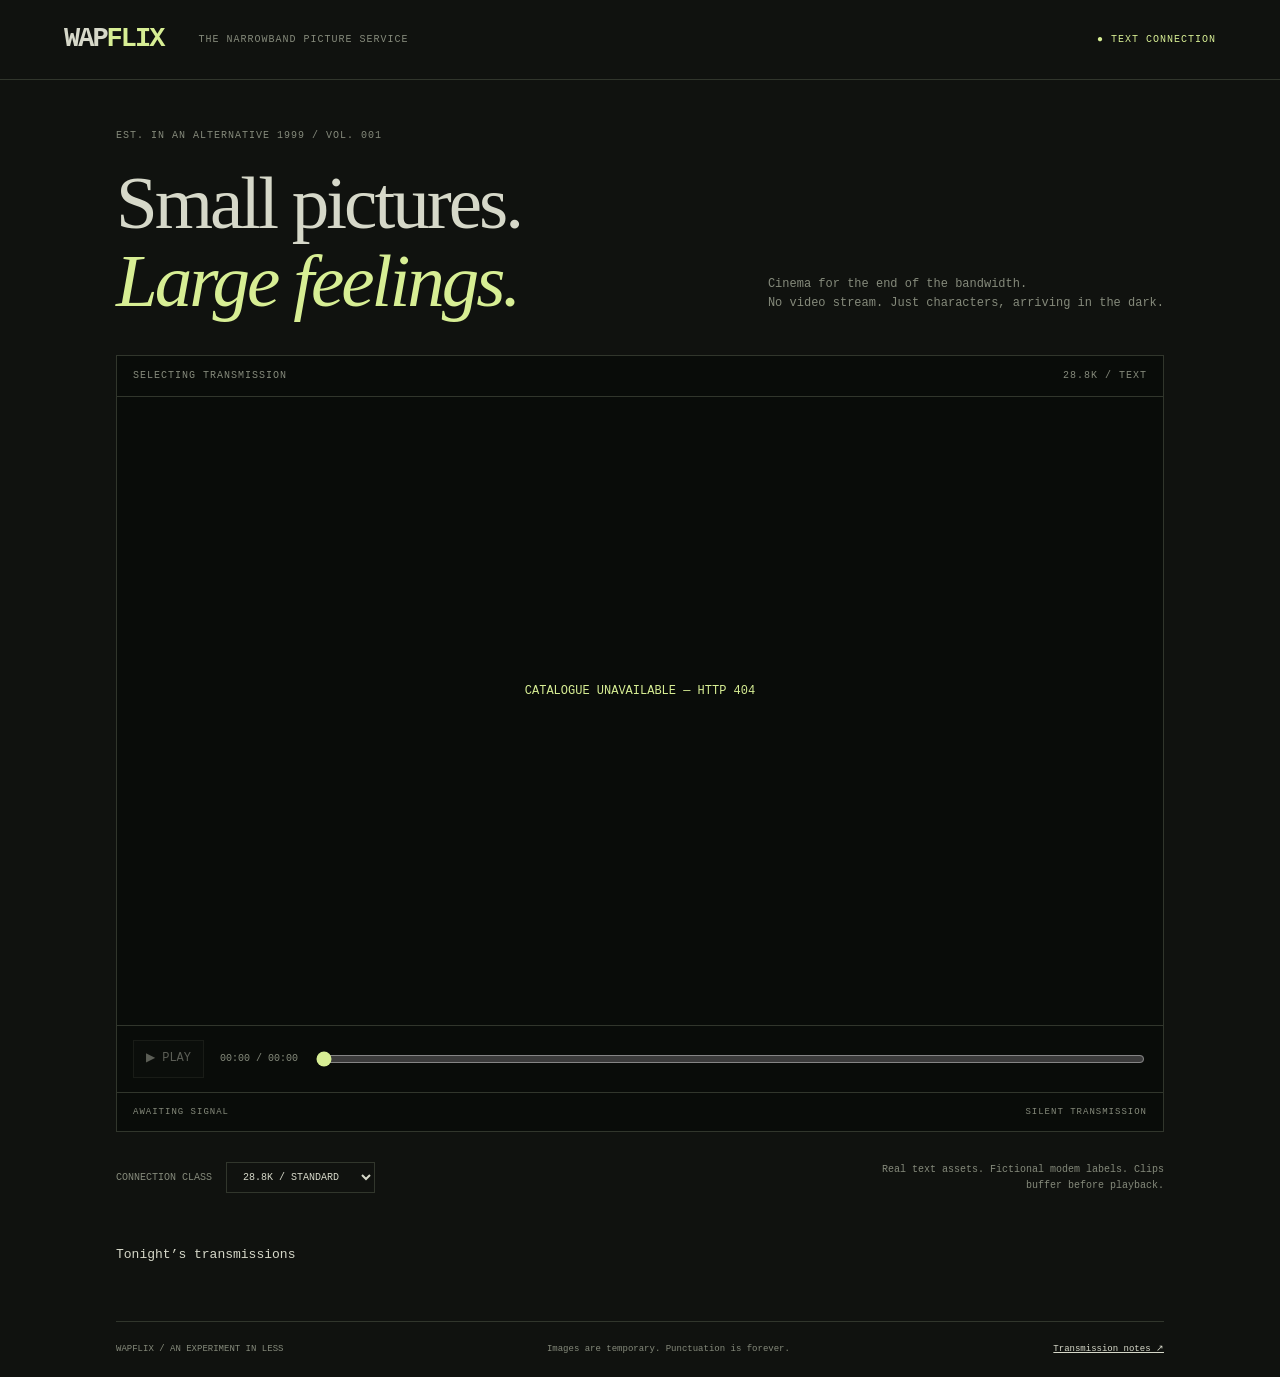
==== index.html @ cd3621a7 "Add WAPFLIX ASCII cinema, video converter and Pages deployment" ====
<!doctype html>
<html lang="en">
<head>
<meta charset="utf-8"><meta name="viewport" content="width=device-width,initial-scale=1"><meta name="theme-color" content="#10120f"><title>WAPFLIX — Cinema, reduced.</title>
<style>
*{box-sizing:border-box} :root{color-scheme:dark;--ink:#d6d8c9;--dim:#858a7b;--line:#31362c;--accent:#d7ee94}body{margin:0;background:#10120f;color:var(--ink);font:12px/1.6 ui-monospace,Consolas,monospace}header{height:80px;border-bottom:1px solid var(--line);display:flex;align-items:center;gap:35px;padding:0 5vw}.logo{font-size:27px;letter-spacing:-2px;font-weight:900;color:var(--ink);text-decoration:none}.logo span{color:var(--accent)}.tag,.online,.eyebrow{font-size:10px;letter-spacing:1px;color:var(--dim)}.online{margin-left:auto;color:var(--accent)}main{max-width:1100px;margin:auto;padding:0 26px}.intro{position:relative;padding:48px 0 35px}.eyebrow{margin-bottom:20px}h1{font:400 clamp(43px,7vw,75px)/1.04 Georgia,serif;letter-spacing:-3px;margin:0}h1 em{color:var(--accent)}.intro p{position:absolute;right:0;bottom:30px;color:var(--dim)}.cinema{border:1px solid var(--line);background:#090c09}.screenhead,.telemetry{display:flex;justify-content:space-between;gap:10px;padding:12px 16px;font-size:10px;letter-spacing:1px;color:var(--dim)}.screenhead{border-bottom:1px solid var(--line)}.viewport{aspect-ratio:16/9;position:relative;overflow:hidden;display:flex;align-items:center;justify-content:center;padding:14px}#screen{margin:0;white-space:pre;font-family:ui-monospace,Consolas,monospace;font-variant-ligatures:none;line-height:1;color:var(--accent)}#notice{position:absolute;inset:0;display:grid;place-items:center;background:#090c09;color:var(--accent);padding:20px;text-align:center}#notice[hidden]{display:none}.subtitle{height:40px;text-align:center;font-size:11px;padding:5px 10px}.controls{display:flex;align-items:center;gap:16px;padding:14px 16px;border-top:1px solid var(--line)}button,select{font:inherit;border:1px solid var(--line);background:#10120f;color:var(--ink);padding:8px 12px;cursor:pointer}button:hover{border-color:var(--accent)}button:disabled{opacity:.4;cursor:default}:focus-visible{outline:2px solid var(--accent);outline-offset:3px}#clock{white-space:nowrap;font-size:10px;color:var(--dim)}input[type=range]{flex:1;min-width:30px;accent-color:var(--accent)}.telemetry{border-top:1px solid var(--line);font-size:9px}.settings{display:flex;align-items:center;justify-content:space-between;gap:20px;padding:20px 0 30px;color:var(--dim);font-size:10px}.settings select{margin-left:8px}.settings p{max-width:310px;text-align:right}h2{font-size:13px;font-weight:400}.cards{display:grid;grid-template-columns:repeat(3,1fr);gap:16px}.card{text-align:left;padding:0;overflow:hidden}.card[aria-pressed=true]{border-color:var(--accent)}.poster{height:130px;display:flex;align-items:center;justify-content:center;background:#151a12;overflow:hidden}.poster pre{font:7px/1 ui-monospace,Consolas,monospace;color:#a4b77c;margin:0}.cardtext{padding:15px}.card h3{margin:5px 0;font-size:15px;font-weight:400}.card p,.card small{color:var(--dim);font-size:10px}.card p{margin:0}footer{border-top:1px solid var(--line);margin:45px 0 20px;padding-top:20px;display:flex;justify-content:space-between;gap:15px;color:var(--dim);font-size:9px}footer a{color:var(--ink)}@media(max-width:700px){header{padding:0 20px;height:65px}.tag{display:none}.online{font-size:8px}main{padding:0 16px}.intro{padding-top:30px}.intro p{position:static;margin-top:22px}.eyebrow{font-size:8px}.screenhead,.telemetry{font-size:8px;padding:10px;letter-spacing:0}.controls{gap:9px;padding:10px}.controls button{font-size:9px;padding:7px}#clock{font-size:8px}.settings{align-items:flex-start;flex-direction:column;gap:4px}.settings p{text-align:left}.cards{grid-template-columns:1fr}.card{display:grid;grid-template-columns:120px 1fr}.poster{height:120px}.poster pre{font-size:4px}footer{flex-wrap:wrap}}
</style>
</head>
<body><header><a class="logo" href="./">WAP<span>FLIX</span></a><span class="tag">THE NARROWBAND PICTURE SERVICE</span><span class="online">● TEXT CONNECTION</span></header>
<main><section class="intro"><div class="eyebrow">EST. IN AN ALTERNATIVE 1999 / VOL. 001</div><h1>Small pictures.<br><em>Large feelings.</em></h1><p>Cinema for the end of the bandwidth.<br>No video stream. Just characters, arriving in the dark.</p></section>
<section class="cinema" aria-label="ASCII cinema"><div class="screenhead"><span id="now">SELECTING TRANSMISSION</span><span id="qualityLabel">28.8K / TEXT</span></div><div class="viewport" id="viewport"><pre id="screen" role="img" aria-label="Animated monochrome ASCII film" aria-live="off"></pre><div id="notice" role="status">TUNING IN…</div></div><div class="subtitle" id="subtitle" aria-live="off"></div><div class="controls"><button id="play" disabled>▶ PLAY</button><span id="clock">00:00 / 00:00</span><input id="seek" type="range" min="0" max="1" step="0.001" value="0" aria-label="Seek"></div><div class="telemetry"><span id="stats">AWAITING SIGNAL</span><span>SILENT TRANSMISSION</span></div></section>
<section class="settings"><label>CONNECTION CLASS <select id="quality"><option value="low">14.4K / ESSENTIAL</option><option value="medium" selected>28.8K / STANDARD</option><option value="high">56K / LUXURY</option></select></label><p>Real text assets. Fictional modem labels. Clips buffer before playback.</p></section><section><h2>Tonight’s transmissions</h2><div id="cards" class="cards"></div></section><footer><span>WAPFLIX / AN EXPERIMENT IN LESS</span><span>Images are temporary. Punctuation is forever.</span><a href="README.md">Transmission notes ↗</a></footer></main>
<script>
'use strict';
const $=id=>document.getElementById(id),cache=new Map();
let clip=null,selected=null,elapsed=0,playing=false,last=0,request=0,frame=-1;
const time=s=>`${String(Math.floor(s/60)).padStart(2,'0')}:${String(Math.floor(s%60)).padStart(2,'0')}`;
function fit(){if(clip)$('screen').style.fontSize=`${Math.min(($('viewport').clientWidth-28)/(clip.cols*.62),($('viewport').clientHeight-28)/clip.rows)}px`;}
new ResizeObserver(fit).observe($('viewport'));
function draw(){if(!clip)return;const duration=clip.frames.length/clip.fps,n=Math.min(clip.frames.length-1,Math.floor(elapsed*clip.fps));if(n!==frame){$('screen').textContent=clip.frames[n];frame=n;}const sub=(clip.subtitles||[]).find(s=>elapsed>=s.start&&elapsed<s.end);$('subtitle').textContent=sub?sub.text:'';$('clock').textContent=`${time(elapsed)} / ${time(duration)}`;$('seek').value=elapsed/duration;}
function pause(on){playing=!on;last=0;$('play').textContent=on?'▶ PLAY':'Ⅱ PAUSE';}
async function load(item,keep=false){const token=++request,oldTime=elapsed;pause(true);clip=null;$('play').disabled=true;$('notice').hidden=false;$('notice').textContent='RECEIVING CHARACTERS…';$('subtitle').textContent='';selected=item;document.querySelectorAll('.card').forEach(c=>c.setAttribute('aria-pressed',String(c.dataset.id===item.id)));const variant=item.variants[$('quality').value];$('now').textContent=item.title.toUpperCase();$('qualityLabel').textContent=$('quality').selectedOptions[0].text.split(' / ')[0]+' / TEXT';try{let entry=cache.get(variant.path);if(!entry){const compressed='DecompressionStream' in window,r=await fetch(compressed?variant.path:variant.fallback);if(!r.ok)throw Error(`HTTP ${r.status}`);const blob=await r.blob();const data=compressed?await new Response(blob.stream().pipeThrough(new DecompressionStream('gzip'))).json():JSON.parse(await blob.text());entry={data,bytes:blob.size};cache.set(variant.path,entry);}if(token!==request)return;clip=entry.data;elapsed=keep?Math.min(oldTime,clip.frames.length/clip.fps-.001):0;frame=-1;$('viewport').style.aspectRatio=`${clip.cols} / ${clip.rows*2}`;$('notice').hidden=true;$('play').disabled=false;$('stats').textContent=`${clip.cols}×${clip.rows} / ${clip.fps} FPS / ${(entry.bytes/1024).toFixed(1)} KiB ASSET`;fit();draw();}catch(e){if(token===request)$('notice').textContent='SIGNAL LOST — '+e.message;}}
$('play').onclick=()=>{if(!clip)return;if(elapsed>=clip.frames.length/clip.fps)elapsed=0;pause(playing);draw();};
$('seek').oninput=()=>{if(clip){elapsed=Number($('seek').value)*clip.frames.length/clip.fps;draw();}};
$('quality').onchange=()=>{if(selected)load(selected,true);};
function tick(t){if(playing&&clip){if(last)elapsed+=(t-last)/1000;last=t;const duration=clip.frames.length/clip.fps;if(elapsed>=duration){elapsed=duration;pause(true);}draw();}requestAnimationFrame(tick);}requestAnimationFrame(tick);
document.addEventListener('visibilitychange',()=>{last=0;});
async function init(){try{const r=await fetch('assets/catalogue.json');if(!r.ok)throw Error(`HTTP ${r.status}`);const catalogue=await r.json();for(const item of catalogue){const b=document.createElement('button');b.className='card';b.dataset.id=item.id;b.setAttribute('aria-pressed','false');const poster=document.createElement('div');poster.className='poster';const pre=document.createElement('pre');pre.textContent=item.poster;poster.append(pre);const info=document.createElement('div');info.className='cardtext';const small=document.createElement('small');small.textContent=item.label;const h=document.createElement('h3');h.textContent=item.title;const p=document.createElement('p');p.textContent=item.description;info.append(small,h,p);b.append(poster,info);b.onclick=()=>load(item);$('cards').append(b);}if(catalogue.length)await load(catalogue[0]);else throw Error('Empty catalogue');}catch(e){$('notice').textContent='CATALOGUE UNAVAILABLE — '+e.message;}}init();
</script></body></html>
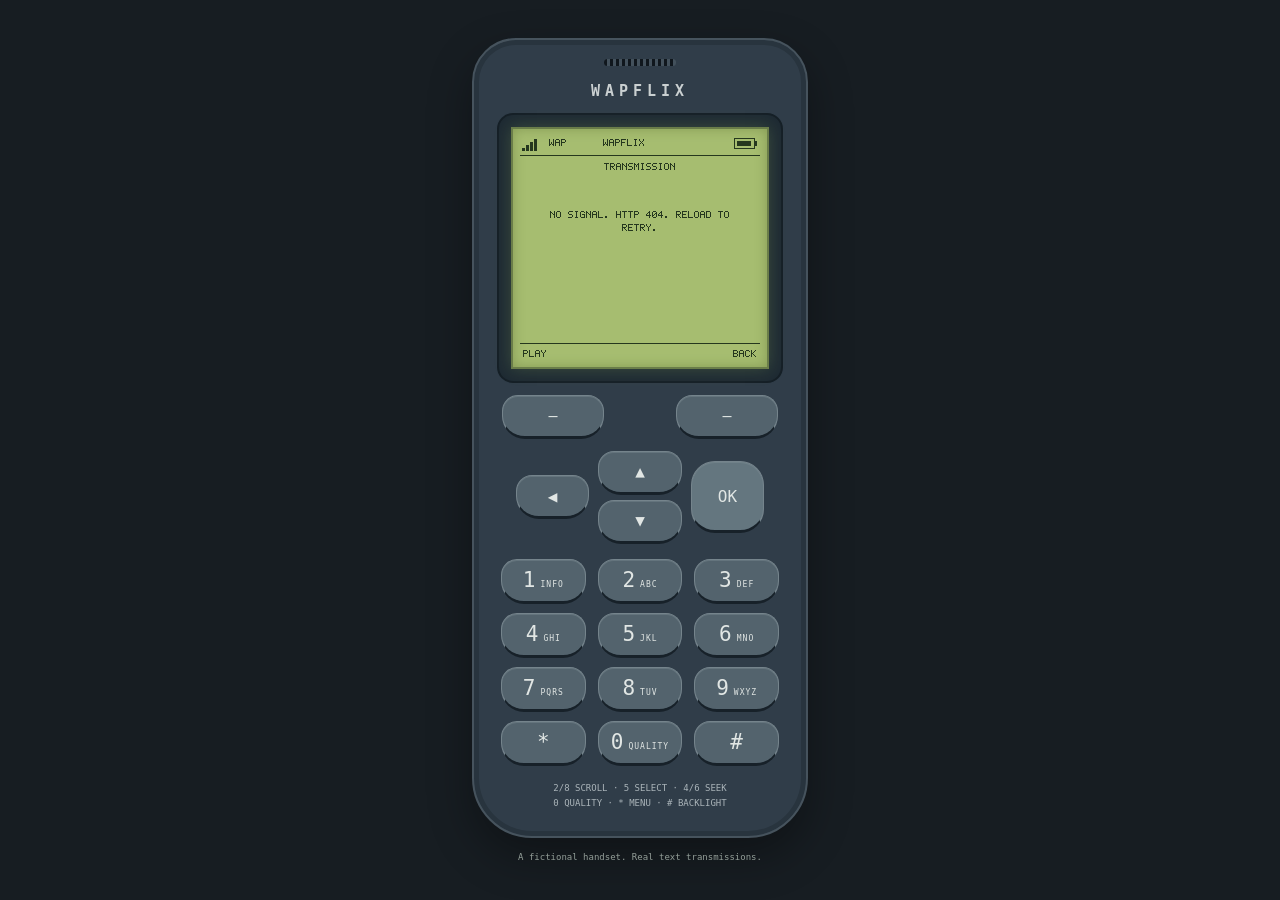
==== commit acf30969: "Replace modern cinema layout with green-backlit LCD handset interface" ====
--- a/index.html
+++ b/index.html
@@ -1,29 +1,39 @@
 <!doctype html>
-<html lang="en">
-<head>
-<meta charset="utf-8"><meta name="viewport" content="width=device-width,initial-scale=1"><meta name="theme-color" content="#10120f"><title>WAPFLIX — Cinema, reduced.</title>
+<html lang="en"><head><meta charset="utf-8"><meta name="viewport" content="width=device-width,initial-scale=1,viewport-fit=cover"><meta name="theme-color" content="#a6bd70"><title>WAPFLIX / pocket cinema</title>
 <style>
-*{box-sizing:border-box} :root{color-scheme:dark;--ink:#d6d8c9;--dim:#858a7b;--line:#31362c;--accent:#d7ee94}body{margin:0;background:#10120f;color:var(--ink);font:12px/1.6 ui-monospace,Consolas,monospace}header{height:80px;border-bottom:1px solid var(--line);display:flex;align-items:center;gap:35px;padding:0 5vw}.logo{font-size:27px;letter-spacing:-2px;font-weight:900;color:var(--ink);text-decoration:none}.logo span{color:var(--accent)}.tag,.online,.eyebrow{font-size:10px;letter-spacing:1px;color:var(--dim)}.online{margin-left:auto;color:var(--accent)}main{max-width:1100px;margin:auto;padding:0 26px}.intro{position:relative;padding:48px 0 35px}.eyebrow{margin-bottom:20px}h1{font:400 clamp(43px,7vw,75px)/1.04 Georgia,serif;letter-spacing:-3px;margin:0}h1 em{color:var(--accent)}.intro p{position:absolute;right:0;bottom:30px;color:var(--dim)}.cinema{border:1px solid var(--line);background:#090c09}.screenhead,.telemetry{display:flex;justify-content:space-between;gap:10px;padding:12px 16px;font-size:10px;letter-spacing:1px;color:var(--dim)}.screenhead{border-bottom:1px solid var(--line)}.viewport{aspect-ratio:16/9;position:relative;overflow:hidden;display:flex;align-items:center;justify-content:center;padding:14px}#screen{margin:0;white-space:pre;font-family:ui-monospace,Consolas,monospace;font-variant-ligatures:none;line-height:1;color:var(--accent)}#notice{position:absolute;inset:0;display:grid;place-items:center;background:#090c09;color:var(--accent);padding:20px;text-align:center}#notice[hidden]{display:none}.subtitle{height:40px;text-align:center;font-size:11px;padding:5px 10px}.controls{display:flex;align-items:center;gap:16px;padding:14px 16px;border-top:1px solid var(--line)}button,select{font:inherit;border:1px solid var(--line);background:#10120f;color:var(--ink);padding:8px 12px;cursor:pointer}button:hover{border-color:var(--accent)}button:disabled{opacity:.4;cursor:default}:focus-visible{outline:2px solid var(--accent);outline-offset:3px}#clock{white-space:nowrap;font-size:10px;color:var(--dim)}input[type=range]{flex:1;min-width:30px;accent-color:var(--accent)}.telemetry{border-top:1px solid var(--line);font-size:9px}.settings{display:flex;align-items:center;justify-content:space-between;gap:20px;padding:20px 0 30px;color:var(--dim);font-size:10px}.settings select{margin-left:8px}.settings p{max-width:310px;text-align:right}h2{font-size:13px;font-weight:400}.cards{display:grid;grid-template-columns:repeat(3,1fr);gap:16px}.card{text-align:left;padding:0;overflow:hidden}.card[aria-pressed=true]{border-color:var(--accent)}.poster{height:130px;display:flex;align-items:center;justify-content:center;background:#151a12;overflow:hidden}.poster pre{font:7px/1 ui-monospace,Consolas,monospace;color:#a4b77c;margin:0}.cardtext{padding:15px}.card h3{margin:5px 0;font-size:15px;font-weight:400}.card p,.card small{color:var(--dim);font-size:10px}.card p{margin:0}footer{border-top:1px solid var(--line);margin:45px 0 20px;padding-top:20px;display:flex;justify-content:space-between;gap:15px;color:var(--dim);font-size:9px}footer a{color:var(--ink)}@media(max-width:700px){header{padding:0 20px;height:65px}.tag{display:none}.online{font-size:8px}main{padding:0 16px}.intro{padding-top:30px}.intro p{position:static;margin-top:22px}.eyebrow{font-size:8px}.screenhead,.telemetry{font-size:8px;padding:10px;letter-spacing:0}.controls{gap:9px;padding:10px}.controls button{font-size:9px;padding:7px}#clock{font-size:8px}.settings{align-items:flex-start;flex-direction:column;gap:4px}.settings p{text-align:left}.cards{grid-template-columns:1fr}.card{display:grid;grid-template-columns:120px 1fr}.poster{height:120px}.poster pre{font-size:4px}footer{flex-wrap:wrap}}
-</style>
-</head>
-<body><header><a class="logo" href="./">WAP<span>FLIX</span></a><span class="tag">THE NARROWBAND PICTURE SERVICE</span><span class="online">● TEXT CONNECTION</span></header>
-<main><section class="intro"><div class="eyebrow">EST. IN AN ALTERNATIVE 1999 / VOL. 001</div><h1>Small pictures.<br><em>Large feelings.</em></h1><p>Cinema for the end of the bandwidth.<br>No video stream. Just characters, arriving in the dark.</p></section>
-<section class="cinema" aria-label="ASCII cinema"><div class="screenhead"><span id="now">SELECTING TRANSMISSION</span><span id="qualityLabel">28.8K / TEXT</span></div><div class="viewport" id="viewport"><pre id="screen" role="img" aria-label="Animated monochrome ASCII film" aria-live="off"></pre><div id="notice" role="status">TUNING IN…</div></div><div class="subtitle" id="subtitle" aria-live="off"></div><div class="controls"><button id="play" disabled>▶ PLAY</button><span id="clock">00:00 / 00:00</span><input id="seek" type="range" min="0" max="1" step="0.001" value="0" aria-label="Seek"></div><div class="telemetry"><span id="stats">AWAITING SIGNAL</span><span>SILENT TRANSMISSION</span></div></section>
-<section class="settings"><label>CONNECTION CLASS <select id="quality"><option value="low">14.4K / ESSENTIAL</option><option value="medium" selected>28.8K / STANDARD</option><option value="high">56K / LUXURY</option></select></label><p>Real text assets. Fictional modem labels. Clips buffer before playback.</p></section><section><h2>Tonight’s transmissions</h2><div id="cards" class="cards"></div></section><footer><span>WAPFLIX / AN EXPERIMENT IN LESS</span><span>Images are temporary. Punctuation is forever.</span><a href="README.md">Transmission notes ↗</a></footer></main>
+*{box-sizing:border-box}body{margin:0;min-height:100svh;display:grid;place-items:center;background:#171d22;color:#c0c5c1;font:12px monospace;padding:18px}button{font:inherit;cursor:pointer;touch-action:manipulation}button:focus-visible,a:focus-visible{outline:3px solid #cae19a;outline-offset:4px}.phone{width:min(100%,370px);padding:19px 23px 25px;background:#303d49;border:2px solid #46535d;border-radius:44px 44px 60px 60px;box-shadow:inset 0 0 0 5px #28343e,0 18px 45px #0005}.speaker{width:72px;height:7px;margin:0 auto 16px;background:repeating-linear-gradient(90deg,#10171d 0 3px,#43515c 3px 6px);border-radius:6px}.brand{text-align:center;font-weight:bold;letter-spacing:5px;font-size:15px;margin-bottom:13px;color:#cad0d1}.bezel{padding:12px;border:2px solid #151f27;border-radius:16px;background:#1e2a33}.lcd{position:relative;background:#a6bd70;box-shadow:0 0 16px #a8d36a38,inset 0 0 12px #50632760;padding:7px;border:2px solid #6a7d49;transition:none}.lcd.dim{background:#7c8c62;box-shadow:inset 0 0 12px #33432566}.lcd canvas{display:block;width:100%;height:auto;image-rendering:pixelated;image-rendering:crisp-edges}.softkeys{display:grid;grid-template-columns:1fr 1fr;gap:72px;margin:12px 5px}.key{min-height:44px;border:1px solid #75848c;border-bottom:3px solid #172129;background:#53636d;color:#e1e6e4;border-radius:16px 16px 23px 23px;box-shadow:inset 0 1px 0 #88959b55}.key:active{transform:translateY(2px);border-bottom-width:1px;background:#73808a}.softkeys .key{font-size:15px}.nav{display:grid;grid-template-columns:1fr 1.15fr 1fr;gap:9px;align-items:center;margin:3px 19px 15px}.arrows{display:grid;gap:5px}.nav .key{font-size:16px}.ok{height:72px;border-radius:24px;background:#64767f}.keypad{display:grid;grid-template-columns:repeat(3,1fr);gap:9px 12px;margin:0 4px}.keypad .key{height:45px;font-size:21px}.keypad small{font-size:8px;margin-left:5px;letter-spacing:1px}.legend{text-align:center;font-size:9px;color:#aab4b9;line-height:1.7;margin:15px 0 0}.sr{position:absolute;width:1px;height:1px;padding:0;overflow:hidden;clip-path:inset(50%);white-space:nowrap}a{color:inherit}.notes{font-size:9px;text-align:center;color:#939e98;margin:14px 0 0}@media(max-width:380px){body{padding:8px}.phone{padding:15px 16px 19px}.keypad{gap:7px}.legend{font-size:8px}}@media(max-height:760px){body{padding:8px}.speaker{margin-bottom:9px}.brand{margin-bottom:8px}.phone{padding-top:13px;padding-bottom:15px}.softkeys{margin:8px 5px}.nav{margin-bottom:9px}.keypad .key{height:39px;min-height:39px}.legend{margin-top:9px}.notes{margin-top:8px}}
+</style></head><body>
+<main><section class="phone" aria-label="WAPFLIX green-backlit pocket cinema"><div class="speaker" aria-hidden="true"></div><div class="brand">WAPFLIX</div><div class="bezel"><div class="lcd" id="lcd"><canvas id="display" width="240" height="224" aria-hidden="true"></canvas><p id="summary" class="sr" role="status" aria-live="polite">Connecting to pocket cinema.</p></div></div>
+<div class="softkeys"><button class="key" id="left" aria-label="Select">—</button><button class="key" id="back" aria-label="Back">—</button></div><div class="nav"><button class="key" data-key="4" aria-label="Previous item or rewind five seconds">◀</button><div class="arrows"><button class="key" data-key="2" aria-label="Move up">▲</button><button class="key" data-key="8" aria-label="Move down">▼</button></div><button class="key ok" data-key="5" aria-label="Select or play and pause">OK</button></div>
+<div class="keypad" aria-label="Phone keypad"><button class="key" data-key="1">1<small>INFO</small></button><button class="key" data-key="2">2<small>ABC</small></button><button class="key" data-key="3">3<small>DEF</small></button><button class="key" data-key="4">4<small>GHI</small></button><button class="key" data-key="5">5<small>JKL</small></button><button class="key" data-key="6">6<small>MNO</small></button><button class="key" data-key="7">7<small>PQRS</small></button><button class="key" data-key="8">8<small>TUV</small></button><button class="key" data-key="9">9<small>WXYZ</small></button><button class="key" data-key="*" aria-label="Return to catalogue">*</button><button class="key" data-key="0" aria-label="Change connection quality">0<small>QUALITY</small></button><button class="key" data-key="#" aria-label="Toggle backlight" aria-pressed="true">#</button></div><p class="legend">2/8 SCROLL · 5 SELECT · 4/6 SEEK<br>0 QUALITY · * MENU · # BACKLIGHT</p></section><p class="notes">A fictional handset. Real text transmissions.</p></main>
 <script>
 'use strict';
-const $=id=>document.getElementById(id),cache=new Map();
-let clip=null,selected=null,elapsed=0,playing=false,last=0,request=0,frame=-1;
-const time=s=>`${String(Math.floor(s/60)).padStart(2,'0')}:${String(Math.floor(s%60)).padStart(2,'0')}`;
-function fit(){if(clip)$('screen').style.fontSize=`${Math.min(($('viewport').clientWidth-28)/(clip.cols*.62),($('viewport').clientHeight-28)/clip.rows)}px`;}
-new ResizeObserver(fit).observe($('viewport'));
-function draw(){if(!clip)return;const duration=clip.frames.length/clip.fps,n=Math.min(clip.frames.length-1,Math.floor(elapsed*clip.fps));if(n!==frame){$('screen').textContent=clip.frames[n];frame=n;}const sub=(clip.subtitles||[]).find(s=>elapsed>=s.start&&elapsed<s.end);$('subtitle').textContent=sub?sub.text:'';$('clock').textContent=`${time(elapsed)} / ${time(duration)}`;$('seek').value=elapsed/duration;}
-function pause(on){playing=!on;last=0;$('play').textContent=on?'▶ PLAY':'Ⅱ PAUSE';}
-async function load(item,keep=false){const token=++request,oldTime=elapsed;pause(true);clip=null;$('play').disabled=true;$('notice').hidden=false;$('notice').textContent='RECEIVING CHARACTERS…';$('subtitle').textContent='';selected=item;document.querySelectorAll('.card').forEach(c=>c.setAttribute('aria-pressed',String(c.dataset.id===item.id)));const variant=item.variants[$('quality').value];$('now').textContent=item.title.toUpperCase();$('qualityLabel').textContent=$('quality').selectedOptions[0].text.split(' / ')[0]+' / TEXT';try{let entry=cache.get(variant.path);if(!entry){const compressed='DecompressionStream' in window,r=await fetch(compressed?variant.path:variant.fallback);if(!r.ok)throw Error(`HTTP ${r.status}`);const blob=await r.blob();const data=compressed?await new Response(blob.stream().pipeThrough(new DecompressionStream('gzip'))).json():JSON.parse(await blob.text());entry={data,bytes:blob.size};cache.set(variant.path,entry);}if(token!==request)return;clip=entry.data;elapsed=keep?Math.min(oldTime,clip.frames.length/clip.fps-.001):0;frame=-1;$('viewport').style.aspectRatio=`${clip.cols} / ${clip.rows*2}`;$('notice').hidden=true;$('play').disabled=false;$('stats').textContent=`${clip.cols}×${clip.rows} / ${clip.fps} FPS / ${(entry.bytes/1024).toFixed(1)} KiB ASSET`;fit();draw();}catch(e){if(token===request)$('notice').textContent='SIGNAL LOST — '+e.message;}}
-$('play').onclick=()=>{if(!clip)return;if(elapsed>=clip.frames.length/clip.fps)elapsed=0;pause(playing);draw();};
-$('seek').oninput=()=>{if(clip){elapsed=Number($('seek').value)*clip.frames.length/clip.fps;draw();}};
-$('quality').onchange=()=>{if(selected)load(selected,true);};
-function tick(t){if(playing&&clip){if(last)elapsed+=(t-last)/1000;last=t;const duration=clip.frames.length/clip.fps;if(elapsed>=duration){elapsed=duration;pause(true);}draw();}requestAnimationFrame(tick);}requestAnimationFrame(tick);
+const $=id=>document.getElementById(id),canvas=$('display'),ctx=canvas.getContext('2d'),ink='#25371e';
+// Original 5x7 glyphs. Rows are five-bit masks; no downloaded font or antialiasing.
+const glyphs={A:'0E11111F111111',B:'1E11111E11111E',C:'0E11101010110E',D:'1E11111111111E',E:'1F10101E10101F',F:'1F10101E101010',G:'0E11101711110F',H:'1111111F111111',I:'0E04040404040E',J:'0702020212120C',K:'11121418141211',L:'1010101010101F',M:'111B1515111111',N:'11191513111111',O:'0E11111111110E',P:'1E11111E101010',Q:'0E11111115120D',R:'1E11111E141211',S:'0F10100E01011E',T:'1F040404040404',U:'1111111111110E',V:'11111111110A04',W:'11111115151B11',X:'11110A040A1111',Y:'11110A04040404',Z:'1F01020408101F','0':'0E11131519110E','1':'040C040404040E','2':'0E11010204081F','3':'1E01010601011E','4':'02060A121F0202','5':'1F10101E01011E','6':'0E10101E11110E','7':'1F010204080808','8':'0E11110E11110E','9':'0E11110F01010E','.':'00000000000C0C',',':'000000000C0C08',':':'000C0C000C0C00',';':'000C0C000C0C08','!':'04040404040004','?':'0E110102040004','-':'0000001F000000','_':'0000000000001F','/':'01010204081010','\\':'10100804020101','|':'04040404040404','[':'0E08080808080E',']':'0E02020202020E','(':'02040808080402',')':'08040202020408','<':'01020408040201','>':'10080402040810','+':'0004041F040400','=':'00001F001F0000','*':'00150E1F0E1500','#':'0A1F0A0A1F0A00',"'":'04040800000000','"':'0A0A1400000000','@':'0E11171517100F','&':'0C12140C15120D','%':'19190204081313','~':'00000916000000','^':'040A1100000000'};
+function text(value,x,y,target=ctx){target.fillStyle=ink;for(const char of String(value).toUpperCase()){const bits=glyphs[char];if(bits)for(let row=0;row<7;row++){const mask=parseInt(bits.slice(row*2,row*2+2),16);for(let col=0;col<5;col++)if(mask&(16>>col))target.fillRect(x+col,y+row,1,1);}x+=6;}}
+function center(s,y){text(s,Math.max(2,Math.floor((240-s.length*6)/2)),y);}
+function wrap(s,width=37){const lines=[];let line='';for(const word of String(s).split(/\s+/)){if((line+' '+word).trim().length>width&&line){lines.push(line);line='';}line+=(line?' ':'')+word;}if(line)lines.push(line);return lines;}
+let groups=[],group=0,index=0,view='library',previous='library',item=null,clip=null,elapsed=0,playing=false,last=0,frame=-1,token=0,lit=true,quality=0,bytes=0,message='',detail=false;
+const cache=new Map(),qualities=['low','medium','high'],labels=['14.4K','28.8K','56K'];
+const image=document.createElement('canvas'),imageCtx=image.getContext('2d');
+const seconds=s=>`${String(Math.floor(s/60)).padStart(2,'0')}:${String(Math.floor(s%60)).padStart(2,'0')}`;
+function announce(s){$('summary').textContent=s;}
+function header(){ctx.clearRect(0,0,240,224);ctx.fillStyle=ink;for(let i=0;i<4;i++)ctx.fillRect(2+i*4,12-i*3,3,3+i*3);text('WAPFLIX',83,3);text('WAP',29,3);ctx.strokeStyle=ink;ctx.lineWidth=1;ctx.strokeRect(214.5,2.5,20,10);ctx.fillRect(235,5,2,5);ctx.fillRect(217,5,14,5);ctx.fillRect(0,19,240,1);}
+function footer(left,right){ctx.fillStyle=ink;ctx.fillRect(0,207,240,1);text(left,3,214);text(right,237-right.length*6,214);$('left').setAttribute('aria-label',left);$('back').setAttribute('aria-label',right);}
+function row(label,n,selected){if(selected){ctx.fillStyle=ink;ctx.fillRect(0,47+n*23,240,21);ctx.save();ctx.globalCompositeOperation='destination-out';text(label.slice(0,38),5,54+n*23);ctx.restore();}else text(label.slice(0,38),5,54+n*23);}
+function render(){header();if(view==='library'||view==='episodes'){const entries=view==='library'?groups:groups[group].items;center(view==='library'?'POCKET CINEMA':groups[group].name.slice(0,38),28);const current=view==='library'?group:index,start=Math.floor(current/6)*6;entries.slice(start,start+6).forEach((entry,n)=>row(view==='library'?entry.name:(entry.fictional?`E${String(entry.episode).padStart(2,'0')} `:'')+(entry.episode?entry.title.split(': ').slice(1).join(': ')||entry.title:entry.title),n,current===start+n));text(`${current+1}/${entries.length}`,3,193);text('0 '+labels[quality],166,193);footer('SELECT',view==='library'?'ABOUT':'BACK');}
+else if(view==='about'){center('CINEMA / REDUCED',31);['A GREEN SCREEN.','A FEW CHARACTERS.','LARGE FEELINGS.','','MODEM LABELS ARE FICTIONAL.','CLIPS BUFFER BEFORE PLAYING.','NO SOUND. NO REAL TV FOOTAGE.','','2/8 SCROLL   5 SELECT','4/6 SEEK     0 QUALITY','* MENU       # LIGHT'].forEach((s,n)=>text(s,5,49+n*12));footer('BACK','BACK');}
+else{center(item?item.title.slice(0,38):'TRANSMISSION',27);if(message){wrap(message,34).slice(0,8).forEach((s,n)=>center(s,75+n*13));}else if(clip){ctx.imageSmoothingEnabled=false;const scale=Math.min(232/image.width,108/image.height);ctx.drawImage(image,Math.floor((240-image.width*scale)/2),45,image.width*scale,image.height*scale);const sub=(clip.subtitles||[]).find(s=>elapsed>=s.start&&elapsed<s.end);wrap(sub?sub.text:'',37).slice(0,3).forEach((s,n)=>center(s,158+n*10));text(`${seconds(elapsed)}/${seconds(clip.frames.length/clip.fps)}`,3,193);text(`${labels[quality]} ${(bytes/1024).toFixed(1)}K`,151,193);if(detail){ctx.fillStyle=lit?'#a6bd70':'#7c8c62';ctx.fillRect(0,42,240,145);wrap(item.description,36).slice(0,9).forEach((s,n)=>text(s,5,46+n*13));}}footer(message==='RECEIVING CHARACTERS...'?'WAIT':playing?'PAUSE':'PLAY','BACK');}}
+function paint(){if(!clip)return;const n=Math.min(clip.frames.length-1,Math.floor(elapsed*clip.fps));if(n!==frame){frame=n;imageCtx.clearRect(0,0,image.width,image.height);clip.frames[n].split('\n').forEach((line,row)=>text(line,0,row*8,imageCtx));}render();}
+function setPlaying(on){playing=on;last=0;}
+async function load(selected,keep=false){const id=++token,old=elapsed;item=selected;view='player';detail=false;setPlaying(false);clip=null;frame=-1;message='RECEIVING CHARACTERS...';render();announce(message);try{const variant=item.variants[qualities[quality]];let entry=cache.get(variant.path);if(!entry){const compressed='DecompressionStream' in window,r=await fetch(compressed?variant.path:variant.fallback);if(!r.ok)throw Error(`HTTP ${r.status}`);const blob=await r.blob(),data=compressed?await new Response(blob.stream().pipeThrough(new DecompressionStream('gzip'))).json():JSON.parse(await blob.text());entry={data,bytes:blob.size};cache.set(variant.path,entry);}if(id!==token)return;clip=entry.data;bytes=entry.bytes;elapsed=keep?Math.min(old,clip.frames.length/clip.fps-.001):0;image.width=clip.cols*6;image.height=clip.rows*8;message='';paint();announce(item.title+'. Ready. Press select to play. '+item.description);}catch(e){if(id!==token)return;message='SIGNAL LOST. '+e.message+'. BACK TO RETRY.';render();announce(message);}}
+function select(){if(!groups.length)return;if(view==='library'){index=0;view='episodes';}else if(view==='episodes'){load(groups[group].items[index]);return;}else if(view==='about'){view=previous;}else if(clip){if(elapsed>=clip.frames.length/clip.fps)elapsed=0;setPlaying(!playing);paint();announce(playing?'Playing.':'Paused.');return;}render();announce(view==='episodes'?groups[group].name:groups[group]?.name||'Pocket cinema');}
+function back(){if(!groups.length)return;if(view==='player'){++token;setPlaying(false);view='episodes';clip=null;message='';}else if(view==='episodes'){view='library';}else if(view==='about'){view=previous;}else{previous=view;view='about';}render();announce(view==='library'?'Pocket cinema. '+groups[group]?.name:view==='episodes'?groups[group].name:'About pocket cinema.');}
+function key(k){if(k==='#'){lit=!lit;$('lcd').classList.toggle('dim',!lit);document.querySelector('[data-key="#"]').setAttribute('aria-pressed',String(lit));render();return;}if(k==='*'){if(!groups.length)return;++token;setPlaying(false);clip=null;view='library';render();announce('Pocket cinema. '+groups[group]?.name);return;}if(!groups.length)return;if(k==='0'){quality=(quality+1)%3;if(view==='player'&&item)load(item,true);else render();announce('Connection class '+labels[quality]);return;}if(k==='5'){select();return;}if(view==='player'){if((k==='4'||k==='6')&&clip){elapsed=Math.max(0,Math.min(clip.frames.length/clip.fps,elapsed+(k==='4'?-5:5)));paint();}if(k==='1'){detail=!detail;render();announce(detail?item.description:'Player.');}return;}if(['2','8','4','6'].includes(k)&&view!=='about'){const delta=k==='2'||k==='4'?-1:1;if(view==='library')group=(group+delta+groups.length)%groups.length;else index=(index+delta+groups[group].items.length)%groups[group].items.length;render();announce(view==='library'?groups[group].name:groups[group].items[index].title);}}
+$('left').onclick=()=>{if(view==='about')back();else select();};$('back').onclick=back;document.querySelectorAll('[data-key]').forEach(b=>b.onclick=()=>key(b.dataset.key));
+document.addEventListener('keydown',e=>{if(e.altKey||e.ctrlKey||e.metaKey)return;if(e.key===' '&&e.target.tagName==='BUTTON')return;const map={ArrowUp:'2',ArrowDown:'8',ArrowLeft:'4',ArrowRight:'6',' ':'5'};if(e.key==='Escape'){e.preventDefault();back();return;}if(e.key==='Enter'){if(e.target.tagName!=='BUTTON'){e.preventDefault();select();}return;}const k=map[e.key]||e.key;if('1234567890*#'.includes(k)&&k.length===1){e.preventDefault();key(k);}});
 document.addEventListener('visibilitychange',()=>{last=0;});
-async function init(){try{const r=await fetch('assets/catalogue.json');if(!r.ok)throw Error(`HTTP ${r.status}`);const catalogue=await r.json();for(const item of catalogue){const b=document.createElement('button');b.className='card';b.dataset.id=item.id;b.setAttribute('aria-pressed','false');const poster=document.createElement('div');poster.className='poster';const pre=document.createElement('pre');pre.textContent=item.poster;poster.append(pre);const info=document.createElement('div');info.className='cardtext';const small=document.createElement('small');small.textContent=item.label;const h=document.createElement('h3');h.textContent=item.title;const p=document.createElement('p');p.textContent=item.description;info.append(small,h,p);b.append(poster,info);b.onclick=()=>load(item);$('cards').append(b);}if(catalogue.length)await load(catalogue[0]);else throw Error('Empty catalogue');}catch(e){$('notice').textContent='CATALOGUE UNAVAILABLE — '+e.message;}}init();
+function tick(t){if(playing&&clip){if(last)elapsed+=(t-last)/1000;last=t;if(elapsed>=clip.frames.length/clip.fps){elapsed=clip.frames.length/clip.fps;setPlaying(false);}if(Math.floor(elapsed*clip.fps)!==frame)paint();}requestAnimationFrame(tick);}requestAnimationFrame(tick);
+async function init(){header();center('CONNECTING...',90);footer('WAIT','WAIT');try{const r=await fetch('assets/catalogue.json');if(!r.ok)throw Error(`HTTP ${r.status}`);const entries=await r.json(),map=new Map();for(const entry of entries){const name=entry.series?`${entry.series} S${entry.season}`:'ORIGINAL TRANSMISSIONS';if(!map.has(name))map.set(name,{name,items:[]});map.get(name).items.push(entry);}groups=[...map.values()];if(!groups.length)throw Error('Empty catalogue');render();announce('Pocket cinema. '+groups[0].name+'. Use up and down, then select.');}catch(e){view='player';message='NO SIGNAL. '+e.message+'. RELOAD TO RETRY.';render();announce(message);}}init();
 </script></body></html>
